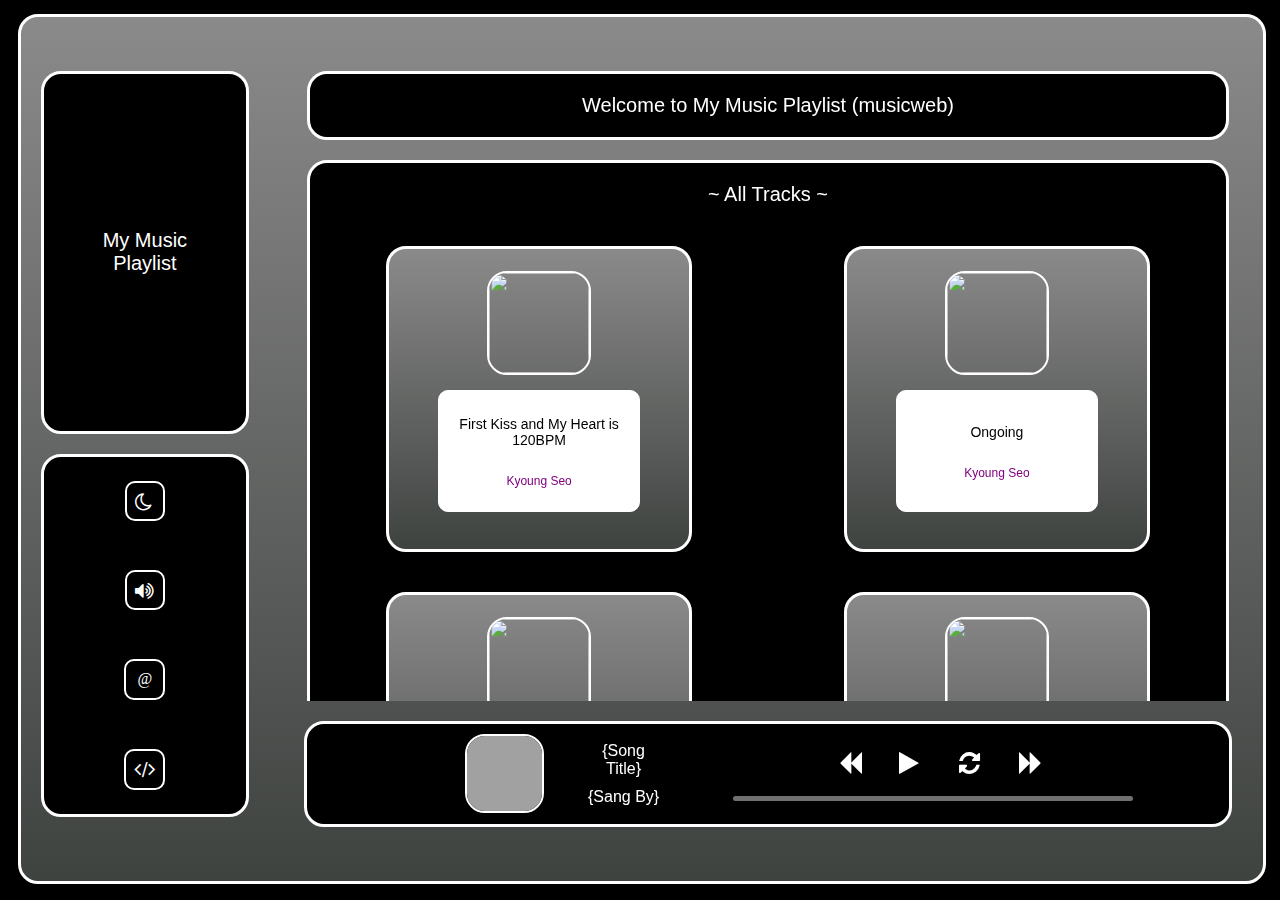
==== app.html @ ce52277e "mobile optimizations v3.0" ====
<!DOCTYPE html>
<html lang="en" class="full" id="html" style="background-color: black; width: 99%; height: 98%;" id="html">
<head>
    <meta charset="UTF-8">
    <meta name="viewport" content="width=device-width, initial-scale=1.0">
    <link rel="stylesheet" href="./css/global.css">
    <link rel="stylesheet" href="./css/layout/index.css">
    <link rel="stylesheet" href="./css/layout/main.css">
    <link rel="stylesheet" href="./css/layout/nav.css">
    <link rel="stylesheet" href="./css/layout/playbar.css">
    <link rel="stylesheet" href="./css/theme/dark.css" id="app-theme">
    <link rel="stylesheet" href="https://cdnjs.cloudflare.com/ajax/libs/font-awesome/4.7.0/css/font-awesome.min.css">

</head>
<body class="full">
    
    <div class="wrapper" id="main" style="height: 100%;">
        <div class="wrapper" id="website-wrap">
            <div class="wrapper" id="left-nav" style="height: 95%;">
                <div class="wrapper" id="easter-egg">
                    <button id="easter-btn"><p id="easter-txt">My Music Playlist</p></button>
                </div>

                    <div class="wrapper" id="left-nav-pagectrl">
                        <div class="wrapper" id="left-nav-pagectrl-setting">
                            <button id="toggle-theme"><i class="fa fa-moon-o"></i></button>
                            <div class="wrapper" id="left-nav-pagectrl-setting-volume">
                                <i class="fa fa-volume-up"></i>
                                <input type="range" value="100" id="volume-slide">
                            </div>
                        </div>
                        <div class="wrapper" id="left-nav-credits">
                            <a href="https://github.com/hysk13" target="_blank" class="nav-link-invis" id="left-nav-credits-by">@hysk13</a>
                            <a href="https://github.com/hysk13/musicweb" target="_blank" class="nav-link-btn" id="left-nav-srccode"><i class="fa fa-code"></i></a>
                        </div>
                    </div>

                    <div class="wrapper" id="left-nav-pagectrl-small">
                        <button id="toggle-theme-small"><i class="fa fa-moon-o"></i></button>
                        <button id="volume-btn-small"><i class="fa fa-volume-up"></i></button>
                        <a href="https://github.com/hysk13" target="_blank" class="nav-link-invis" id="left-nav-credits-by">@</a>
                        <a href="https://github.com/hysk13/musicweb" target="_blank" class="nav-link-btn" id="left-nav-srccode"><i class="fa fa-code"></i></a>
                    </div>
            </div>

            <div class="wrapper" id="screen-right">
                <div class="wrapper" id="main-web">
                    <div class="wrapper" id="mainweb-topbar">
                        <button><i class="fa fa-volume-up"></i></button>
                        <p id="mainweb-title">Welcome to My Music Playlist (musicweb)</p>
                        <button id="toggle-theme"><i class="fa fa-moon-o"></i></button>
                    </div>
                    <div class="wrapper" id="mainweb-catalogs">
                        <p id="mainweb-title">~ All Tracks ~</p>
                        <div class="wrapper" id="mainweb-allcatalog"></div>
                    </div>
                </div>

                <div class="wrapper" id="play-bar">
                    <p id="play-bar-txt">Nothing Is Playing!</p>
                    <div id="real-playbar">
                        <img src="./blank.png" alt="Thumbnail" id="players-img">
                        <div class="wrapper" id="playbar-text-wrap">
                            <p id="playing-title">{Song Title}</p>
                            <p id="playing-by">{Sang By}</p>
                        </div>
                        <div class="wrapper" id="controls-wrap">
                            <div class="wrapper" id="contrls-btn">
                                <button id="ctrl-back"><i class="fa fa-backward"></i></button>
                                <button id="ctrl-play"><i class="fa fa-play"></i></button>
                                <button id="ctrl-loop"><i class="fa fa-refresh"></i></button>
                                <button id="ctrl-next"><i class="fa fa-forward"></i></button>
                            </div>
                            <div class="wrapper progress-bar">
                                <div class="progress"></div>
                            </div>
                        </div>
                    </div>
                </div>
            </div>
        </div>
    </div>

    <div class="audio-track" id="player"></div>

    <script src="./js/init.js"></script>
    <script src="./js/user/manage.js"></script>
    <script src="./js/user/control.js"></script>
    <script src="./js/user/progress.js"></script>
    <script src="./js/website/audio.js"></script>
    <script src="./js/website/render.js"></script>
    <script src="./js/website/theme.js"></script>
    
    <script>
        window.onload = RenderCatalog;
        window.onresize = RenderCatalog;
    </script>

</body>

</html>
---- css/global.css ----
* {
    user-select: none;
}

.full {
    width: 100%;
    height: 100%;
    overflow: hidden;
}

.nav-link-invis {
    color: var(--nav-text-invis);
    text-decoration: none;
}

.nav-link-btn {
    border: 2px solid var(--nav-border-color);
    border-radius: 10px;
    margin: 5px;
    margin-left: 20px;
    padding: 5px;
    color: var(--nav-text-color);
    text-decoration: none;
}

::-webkit-scrollbar {
    display: none;
}

iframe {
    visibility: hidden;
}

@media screen and (max-width: 222px) {
    body {
        display: none;
    }
}
---- css/layout/index.css ----
.cardWrap {
    width: 300px;
    height: 300px;
    display: flex;
    flex-direction: column;
    justify-content: center;
    align-items: center;
    background: var(--card-gradient-color);
    border: 3px solid var(--card-border-color);
    border-radius: 20px;
    margin: 20px 0;
    overflow: hidden;
    overflow-x: auto;
    overflow-y: auto;
}

.cardThumb {
    width: 100px;
    height: 100px;
    margin: 10px, 0;
    border: 2px solid var(--card-border-color);
    border-radius: 20px;
}

.cardTextWrap {
    width: 180px;
    height: 100px;
    display: flex;
    flex-direction: column;
    justify-content: center;
    background-color: var(--card-background-color);
    border: 1.5px solid var(--card-border-color);
    border-radius: 10px;
    margin: 15px 0;
    padding: 10px;
    font-family: Verdana, sans-serif;
    color: var(--card-color);
    text-align: center;
    overflow: hidden;
}

.cardTitle {
    font-size: 14px;
    color: var(--card-color);
}

.cardBy {
    font-size: 12px;
}

@media screen and (max-width: 350px) {
    .cardWrap {
        width: 200px;
        height: 200px;
    }
    .cardThumb {
        width: 75px;
        height: 75px;
    }
    .cardTextWrap {
        width: 120px;
        height: 55px;
    }
    .cardTitle {
        font-size: 8px;
    }
    .cardBy {
        font-size: 6px;
    }
}
---- css/layout/main.css ----
#main {
    display: flex;
    flex-direction: row;
    justify-content: center;
    align-items: center;
}

#website-wrap {
    width: 98%;
    height: 98%;
    display: flex;
    flex-direction: row;
    justify-content: flex-start;
    align-items: center;
    background: linear-gradient(#8a8a8a, #3f4340);
    border: 3px solid var(--main-color);
    border-radius: 20px;
}

#screen-right {
    width: 80%;
    height: 100%;
    display: flex;
    flex-direction: column;
    justify-content: center;
    align-items: center;
    position: fixed;
    right: 0;
}

#main-web {
    width: 90%;
    height: 70%;
    overflow: hidden;
    overflow-x: auto;
    overflow-y: auto;
}

#mainweb-title {
    font-family: Verdana, sans-serif;
    font-size: 20px;
    color: var(--main-color);
    text-align: center;
}

/* Top Introduction Bar */
#mainweb-topbar {
    display: flex;
    flex-direction: row;
    justify-content: center;
    align-items: center;
    background-color: var(--main-div-color);
    border: 3px solid var(--main-border-color);
    border-radius: 20px;
}

#mainweb-topbar button {
    width: 40px;
    height: 40px;
    display: none;
    background: transparent;
    border: 3px solid var(--main-border-color);
    border-radius: 10px;
    margin: 0 20px;
    font-size: 20px;
    color: var(--main-color);
}

/* Redo main cataloge !important */
#mainweb-catalogs {
    display: flex;
    flex-direction: column;
    justify-content: center;
    align-items: center;
    background-color: var(--main-div-color);
    border: 3px solid var(--main-border-color);
    border-radius: 20px;
    margin-top: 20px;
}

#mainweb-allcatalog {
    width: 100%;
    display: flex;
    flex-direction: row;
    justify-content: space-around;
    align-items: flex-start;
}

.catalog-col {
    display: flex;
    flex-direction: column;
    justify-content: flex-start;
    align-items: center;
}


@media screen and (max-width: 750px) {
    #main-web {
        width: 90%;
    }
    #screen-right {
        width: 100%;
    }
}

@media screen and (max-width: 450px) {
    #main-web {
        margin-left: 5%;
    }
}
---- css/layout/nav.css ----
#left-nav {
    width: 20%;
    height: 900px;
    display: flex;
    flex-direction: column;
    justify-content: flex-start;
    margin-bottom: 65px;
    overflow: hidden;
    overflow-x: auto;
    overflow-y: auto;
}

#left-nav div {
    background-color: var(--nav-component-background);
}

#left-nav i {
    display: flex;
    flex-direction: row;
    align-items: center;
    font-size: 20px;
}

#left-nav i p {
    font-family: Verdana, sans-serif;
}

/* Easter Egg */
#easter-egg {
    height: 50%;
    display: flex;
    flex-direction: column;
    justify-content: center;
    align-items: center;
    border: 3px solid var(--nav-border-color);
    border-radius: 20px;
    margin: 20px;
    margin-top: 65px;
    margin-bottom: 10px;
    font-family: Verdana, sans-serif;
    font-size: 20px;
    overflow: hidden;
    overflow-x: auto;
}

#easter-egg button {
    background: transparent;
    border: none;
    padding: 30px;
    font-size: 20px;
    color: var(--nav-color);
}

/* Page Setting Panel */
#left-nav-pagectrl {
    height: 50%;
    display: flex;
    flex-direction: column;
    justify-content: center;
    align-items: flex-start;
    border: 3px solid var(--nav-border-color);
    border-radius: 20px;
    margin: 10px 20px;
    overflow: hidden;
    overflow-x: auto;
}

#left-nav-pagectrl-setting {
    width: 80%;
    display: flex;
    flex-direction: row;
    justify-content: center;
    align-items: center;
    margin: 10px;
    margin-left: 30px;
}

#left-nav-pagectrl-setting button {
    width: 40px;
    height: 40px;
    background: transparent;
    border: 2px solid var(--nav-border-color);
    border-radius: 10px;
    margin-right: 10px;
    padding: 10px;
    color: var(--nav-color);
}

#left-nav-pagectrl-setting button i {
    margin: 0;
}

#left-nav-pagectrl-setting-volume {
    width: 80%;
    height: 60%;
    display: flex;
    flex-direction: row;
    justify-content: center;
    align-items: center;
    border: 2px solid var(--nav-border-color);
    border-radius: 10px;
    margin: 5px 0;
    padding: 5px;
    color: var(--nav-color);
    overflow: hidden;
}

#left-nav-pagectrl-setting-volume input, i {
    margin: 0 10px;
}

#left-nav-credits {
    width: 80%;
    display: flex;
    flex-direction: row;
    align-items: center;
    justify-content: center;
    margin-left: 30px;
    margin-right: 20px;
    margin-bottom: 10px;
    font-family: Verdana, sans-serif;
    color: var(--nav-color);
}

#left-nav-credits-by {
    width: 70%;
    display: flex;
    flex-direction: column;
    justify-content: center;
    border: 2px solid var(--nav-border-color);
    border-radius: 10px;
    margin-left: -2px;
    padding: 5px;
    text-align: center;
}

#left-nav-srccode {
    width: 30%;
    display: flex;
    flex-direction: row;
    justify-content: center;
    margin-right: 5px;
    padding: 5px;
}

/* Page Responsive Design */
#left-nav-pagectrl-small {
    height: 50%;
    display: none;
    flex-direction: column;
    justify-content: space-around;
    align-items: center;
    border: 3px solid var(--nav-border-color);
    border-radius: 20px;
    margin: 10px 20px;
    overflow: hidden;
    overflow-x: auto;
}

#left-nav-pagectrl-small button, a {
    width: 40px;
    height: 40px;
    background: transparent;
    border: 2px solid var(--nav-border-color);
    border-radius: 10px;
    margin-right: 10px;
    margin: 0;
    padding: 10px;
    color: var(--nav-color);
    overflow: hidden;
}

#left-nav-pagectrl-small button i {
    margin-top: -1px;
    margin-left: -2px;
}

#left-nav-pagectrl-small a {
    width: 27px;
    height: 27px;
    display: flex;
    flex-direction: column;
    justify-content: center;
    align-items: center;
    margin: 0;
    color: var(--nav-color);
}

@media screen and (max-width: 1470px) {
    #left-nav-pagectrl-setting-volume input {
        width: 50%;
    }
}

@media screen and (max-width: 1300px) {
    #left-nav-pagectrl {
        display: none;
    }
    #left-nav-pagectrl-small {
        display: flex;
    }
}

@media screen and (max-width: 760px) {
    #left-nav {
        display: none;
    }
}
---- css/layout/playbar.css ----
#play-bar {
    width: 90%;
    height: 100px;
    display: flex;
    flex-direction: row;
    justify-content: center;
    align-items: center;
    background-color: var(--playbar-background-color);
    border: 3px solid var(--playbar-border-color);
    border-radius: 20px;
    margin-top: 20px;
    overflow: hidden;
}

#play-bar-txt {
    display: none;
    font-family: Verdana, sans-serif;
    font-size: 20px;
    color: var(--playbar-color);
    text-align: center;
}

#real-playbar {
    width: 80%;
    display: flex;
    flex-direction: row;
    justify-content: flex-start;
    align-items: center;
    margin-left: 10%;
}

#real-playbar img {
    width: 75px;
    height: 75px;
    border: 2px solid var(--playbar-border-color);
    border-radius: 20px;
    margin: 20px;
}

#playbar-text-wrap {
    width: 200px;
    height: 75px;
    display: flex;
    flex-direction: column;
    justify-content: center;
    align-items: center;
    margin: 20px;
    font-family: Verdana, sans-serif;
    color: var(--playbar-color);
    text-align: center;
}

#playbar-text-wrap p {
    display: flex;
    flex-direction: column;
    margin: 5px 0;
}

#controls-wrap {
    width: 500px;
    height: 75px;
    display: flex;
    flex-direction: column;
    align-items: center;
}

#contrls-btn {
    width: 500px;
    height: 75px;
    display: flex;
    flex-direction: row;
    justify-content: center;
    align-items: center;
}

#contrls-btn button {
    width: 40px;
    height: 40px;
    background: transparent;
    border: none;
    margin: 0 10px;
    font-size: 25px;
    color: var(--playbar-color);
}

.progress-bar {
    width: 80%;
    height: 7px;
    background-color: rgba(214, 214, 214, 0.525);
    border-radius: 10px;
    margin-top: 5px;
    margin-bottom: 10px;
}

.progress {
    width: 0;
    height: 100%;
    background-color: var(--progress-color);
    border-radius: 10px;
}

@media screen and (max-width: 1100px) {
    #real-playbar {
        display: flex;
        flex-direction: row;
        justify-content: center;
        margin: 0;
    }
    #real-playbar img {
        display: none;
        width: 0;
        height: 0;
    }
    #playbar-text-wrap {
        display: none;
        width: 0;
        height: 0;
    }
    #controls-wrap {
        margin-left: 0;
    }
}

@media screen and (max-width: 750px) {
    #play-bar {
        width: 90%;
    }
}

@media screen and (max-width: 450px) {
    .progress-bar {
        width: 60%;
    }
}

@media screen and (max-width: 450px) {
    .progress-bar {
        width: 55%;
    }
    #play-bar {
        margin-left: 5%;
    }
}

@media screen and (max-width: 400px) {
    .progress-bar {
        width: 40%;
    }
}
---- css/theme/dark.css ----
/* Global Variable Declaration */
:root {
    --nav-color: white;
    --nav-text-invis-color: white;
    --nav-border-color: white;
    --nav-component-background: black;

    --main-color: white;
    --main-div-color: black;
    --main-border-color: white;

    --card-color: black;
    --card-border-color: white;
    --card-background-color: white;
    --card-gradient-color: linear-gradient(#8a8a8a, #3f4340);

    --playbar-color: white;
    --progress-color: white;
    --playbar-background-color: black;
    --playbar-border-color: white;
}
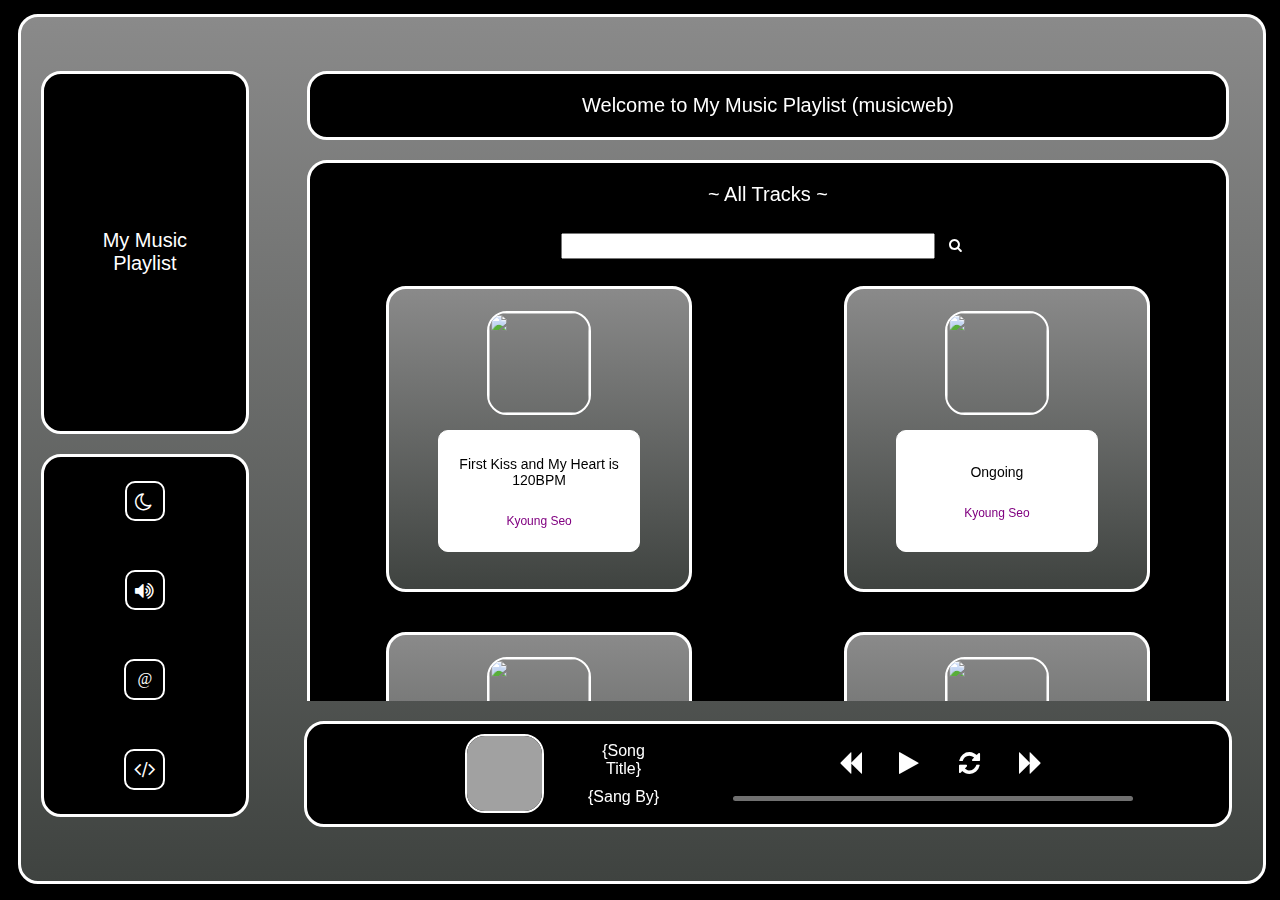
==== commit 20ef1024: "added search" ====
--- a/app.html
+++ b/app.html
@@ -46,12 +46,14 @@
             <div class="wrapper" id="screen-right">
                 <div class="wrapper" id="main-web">
                     <div class="wrapper" id="mainweb-topbar">
-                        <button><i class="fa fa-volume-up"></i></button>
                         <p id="mainweb-title">Welcome to My Music Playlist (musicweb)</p>
-                        <button id="toggle-theme"><i class="fa fa-moon-o"></i></button>
                     </div>
                     <div class="wrapper" id="mainweb-catalogs">
                         <p id="mainweb-title">~ All Tracks ~</p>
+                        <div class="wrapper" id="search-wrap">
+                            <input type="text" id="search-txt" />
+                            <button id="search-btn"><i class="fa fa-search"></i></button>
+                        </div>
                         <div class="wrapper" id="mainweb-allcatalog"></div>
                     </div>
                 </div>
@@ -90,6 +92,9 @@
     <script src="./js/website/audio.js"></script>
     <script src="./js/website/render.js"></script>
     <script src="./js/website/theme.js"></script>
+    <script src="./js/website/search.js"></script>
+
+    <iframe src="./null.html" frameborder="0" style="display: none;"></iframe>
     
     <script>
         window.onload = RenderCatalog;
--- a/css/layout/main.css
+++ b/css/layout/main.css
@@ -54,19 +54,36 @@
     border-radius: 20px;
 }
 
-#mainweb-topbar button {
-    width: 40px;
-    height: 40px;
-    display: none;
-    background: transparent;
-    border: 3px solid var(--main-border-color);
-    border-radius: 10px;
-    margin: 0 20px;
-    font-size: 20px;
-    color: var(--main-color);
-}
+/* Main Catalog */
 
-/* Redo main cataloge !important */
+    /* Search Thing */
+    #search-wrap {
+        width: 50%;
+        display: flex;
+        flex-direction: row;
+        justify-content: center;
+        align-items: center;
+    }
+
+    #search-wrap input {
+        width: 80%;
+        height: 20px;
+    }
+
+    #search-wrap button {
+        width: 40px;
+        height: 40px;
+        background: transparent;
+        border: none;
+        font-family: Verdana, sans-serif;
+        color: white;
+    }
+
+    #search-wrap button i {
+        margin: 0;
+    }
+
+
 #mainweb-catalogs {
     display: flex;
     flex-direction: column;
@@ -107,4 +124,10 @@
     #main-web {
         margin-left: 5%;
     }
+}
+
+@media screen and (max-width: 400px) {
+    html {
+        width: 95%;
+    }
 }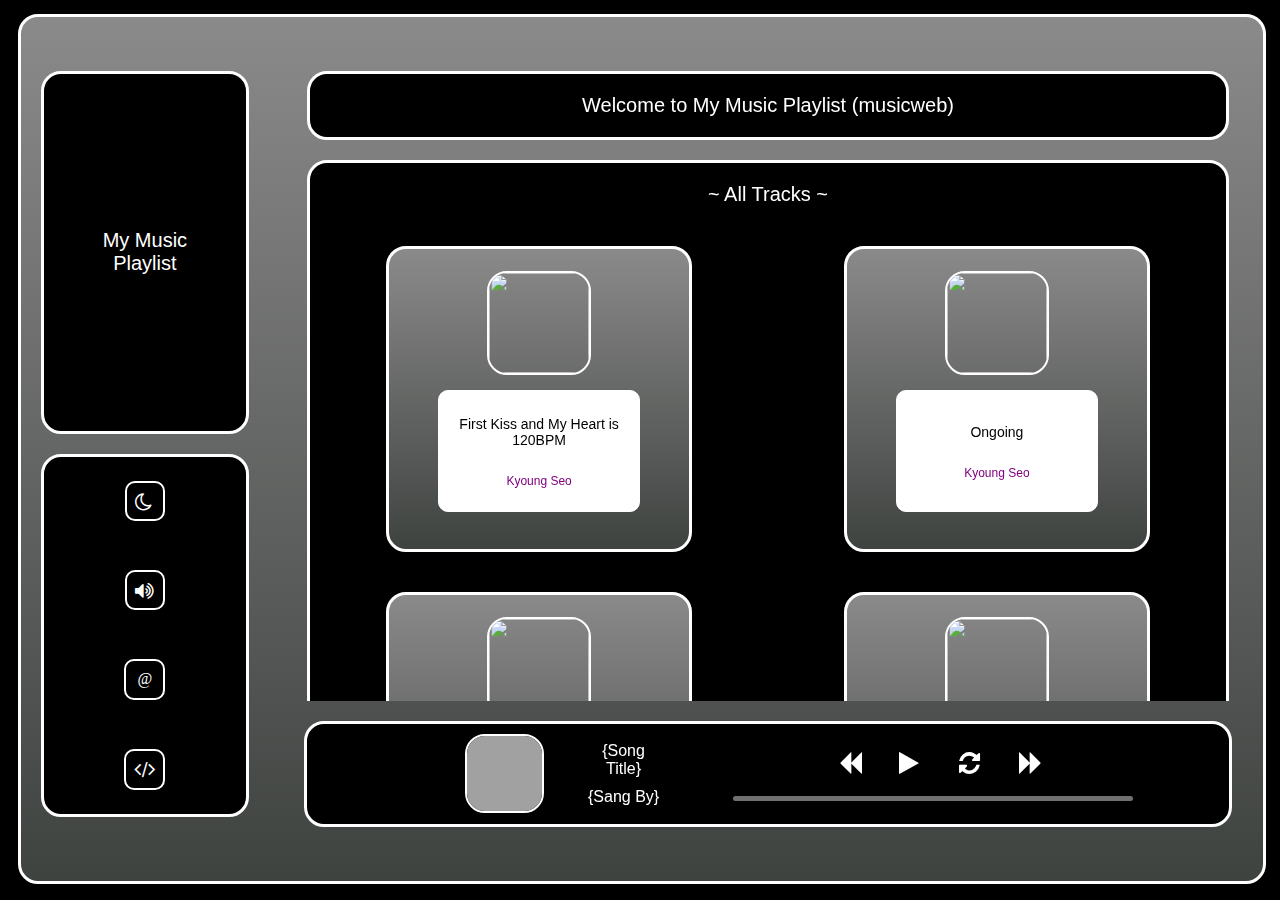
==== commit b1074e18: "removed search, added song" ====
--- a/app.html
+++ b/app.html
@@ -50,10 +50,6 @@
                     </div>
                     <div class="wrapper" id="mainweb-catalogs">
                         <p id="mainweb-title">~ All Tracks ~</p>
-                        <div class="wrapper" id="search-wrap">
-                            <input type="text" id="search-txt" />
-                            <button id="search-btn"><i class="fa fa-search"></i></button>
-                        </div>
                         <div class="wrapper" id="mainweb-allcatalog"></div>
                     </div>
                 </div>
@@ -92,7 +88,6 @@
     <script src="./js/website/audio.js"></script>
     <script src="./js/website/render.js"></script>
     <script src="./js/website/theme.js"></script>
-    <script src="./js/website/search.js"></script>
 
     <iframe src="./null.html" frameborder="0" style="display: none;"></iframe>
     
--- a/css/global.css
+++ b/css/global.css
@@ -23,12 +23,8 @@
     text-decoration: none;
 }
 
-::-webkit-scrollbar {
+::-webkit-scrollbar, iframe {
     display: none;
-}
-
-iframe {
-    visibility: hidden;
 }
 
 @media screen and (max-width: 222px) {
--- a/css/layout/main.css
+++ b/css/layout/main.css
@@ -76,7 +76,7 @@
         background: transparent;
         border: none;
         font-family: Verdana, sans-serif;
-        color: white;
+        color: var(--main-color);
     }
 
     #search-wrap button i {
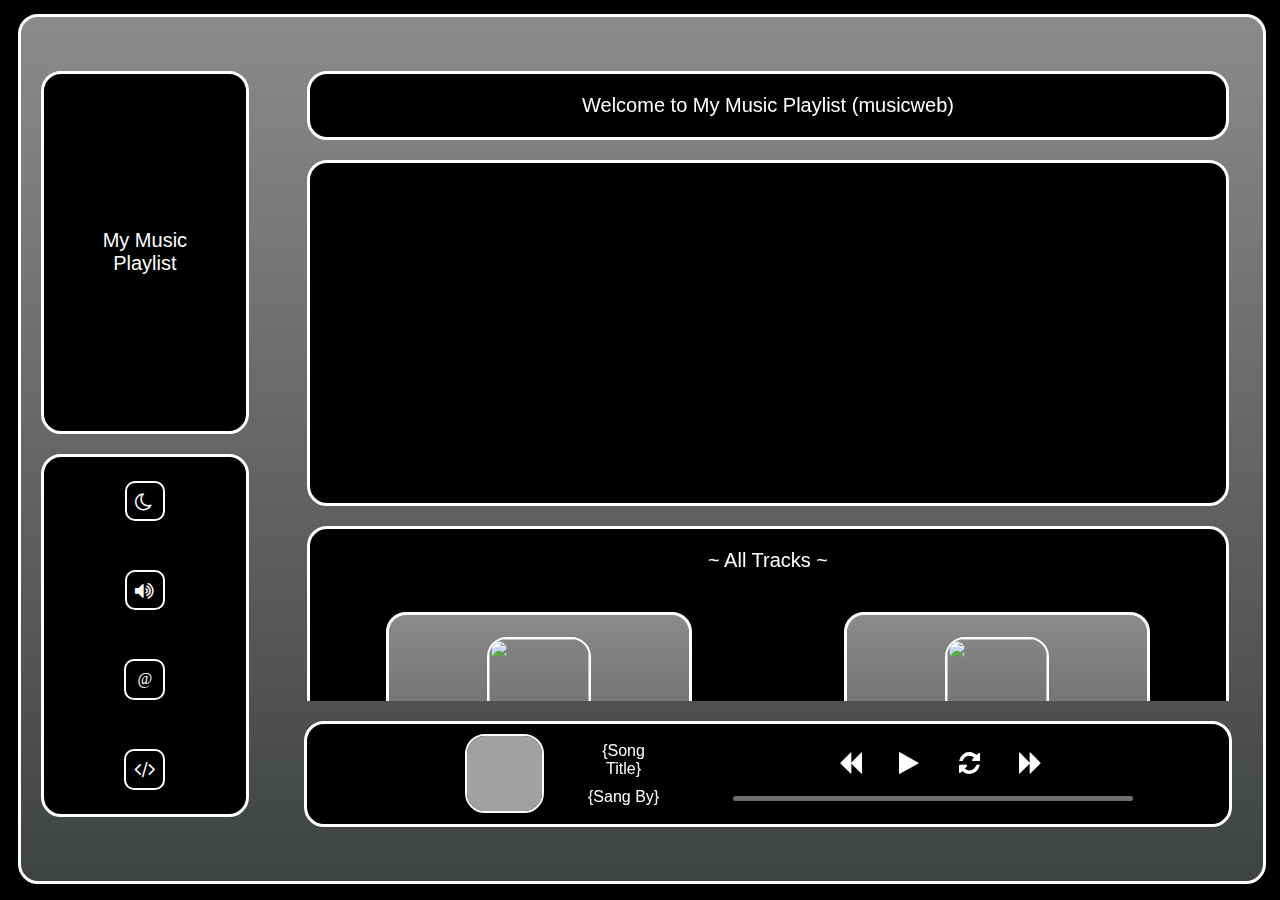
==== commit b002f7af: "trying something" ====
--- a/app.html
+++ b/app.html
@@ -48,6 +48,9 @@
                     <div class="wrapper" id="mainweb-topbar">
                         <p id="mainweb-title">Welcome to My Music Playlist (musicweb)</p>
                     </div>
+                    <div id="player-wrap">
+                        <div class="audio-track" id="player"></div>
+                    </div>
                     <div class="wrapper" id="mainweb-catalogs">
                         <p id="mainweb-title">~ All Tracks ~</p>
                         <div class="wrapper" id="mainweb-allcatalog"></div>
@@ -79,8 +82,6 @@
         </div>
     </div>
 
-    <div class="audio-track" id="player"></div>
-
     <script src="./js/init.js"></script>
     <script src="./js/user/manage.js"></script>
     <script src="./js/user/control.js"></script>
--- a/css/global.css
+++ b/css/global.css
@@ -23,7 +23,7 @@
     text-decoration: none;
 }
 
-::-webkit-scrollbar, iframe {
+::-webkit-scrollbar {
     display: none;
 }
 
--- a/css/layout/main.css
+++ b/css/layout/main.css
@@ -54,35 +54,23 @@
     border-radius: 20px;
 }
 
-/* Main Catalog */
+#player-wrap {
+    display: flex;
+    flex-direction: row;
+    justify-content: center;
+    align-items: center;
+    background-color: var(--main-div-color);
+    border: 3px solid var(--main-border-color);
+    border-radius: 20px;
+    margin-top: 20px;
+    padding: 20px;
+}
 
-    /* Search Thing */
-    #search-wrap {
-        width: 50%;
-        display: flex;
-        flex-direction: row;
-        justify-content: center;
-        align-items: center;
-    }
-
-    #search-wrap input {
-        width: 80%;
-        height: 20px;
-    }
-
-    #search-wrap button {
-        width: 40px;
-        height: 40px;
-        background: transparent;
-        border: none;
-        font-family: Verdana, sans-serif;
-        color: var(--main-color);
-    }
-
-    #search-wrap button i {
-        margin: 0;
-    }
-
+#player {
+    display: block;
+    width: 540px;
+    height: 300px;
+}
 
 #mainweb-catalogs {
     display: flex;
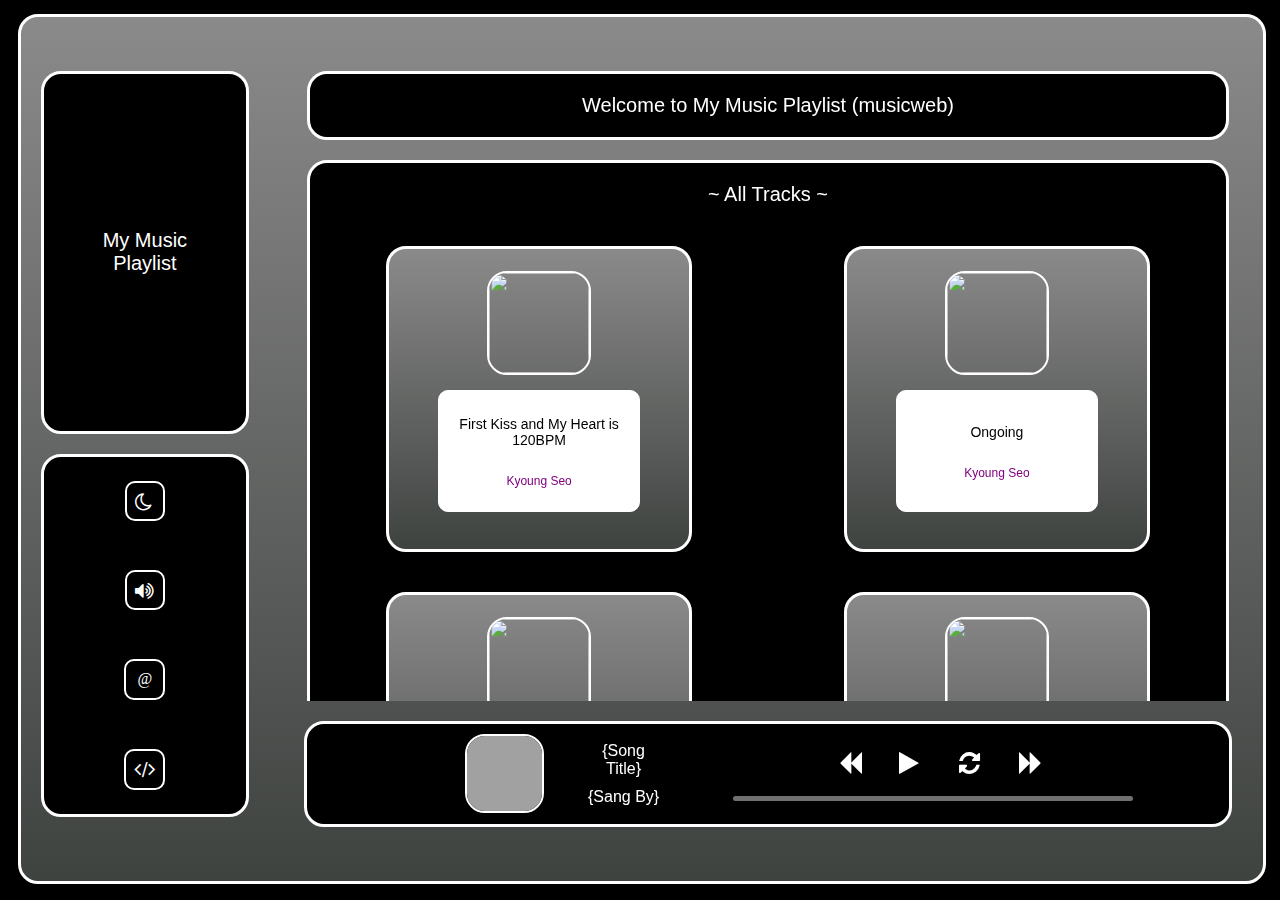
==== commit 77cf0a19: "Oopsie Daisy :3 (?)" ====
--- a/app.html
+++ b/app.html
@@ -12,6 +12,9 @@
     <link rel="stylesheet" href="https://cdnjs.cloudflare.com/ajax/libs/font-awesome/4.7.0/css/font-awesome.min.css">
 
 </head>
+
+<div style="display: none;">Hi UwU :3</div>
+
 <body class="full">
     
     <div class="wrapper" id="main" style="height: 100%;">
--- a/css/layout/main.css
+++ b/css/layout/main.css
@@ -55,7 +55,7 @@
 }
 
 #player-wrap {
-    display: flex;
+    display: none;
     flex-direction: row;
     justify-content: center;
     align-items: center;
